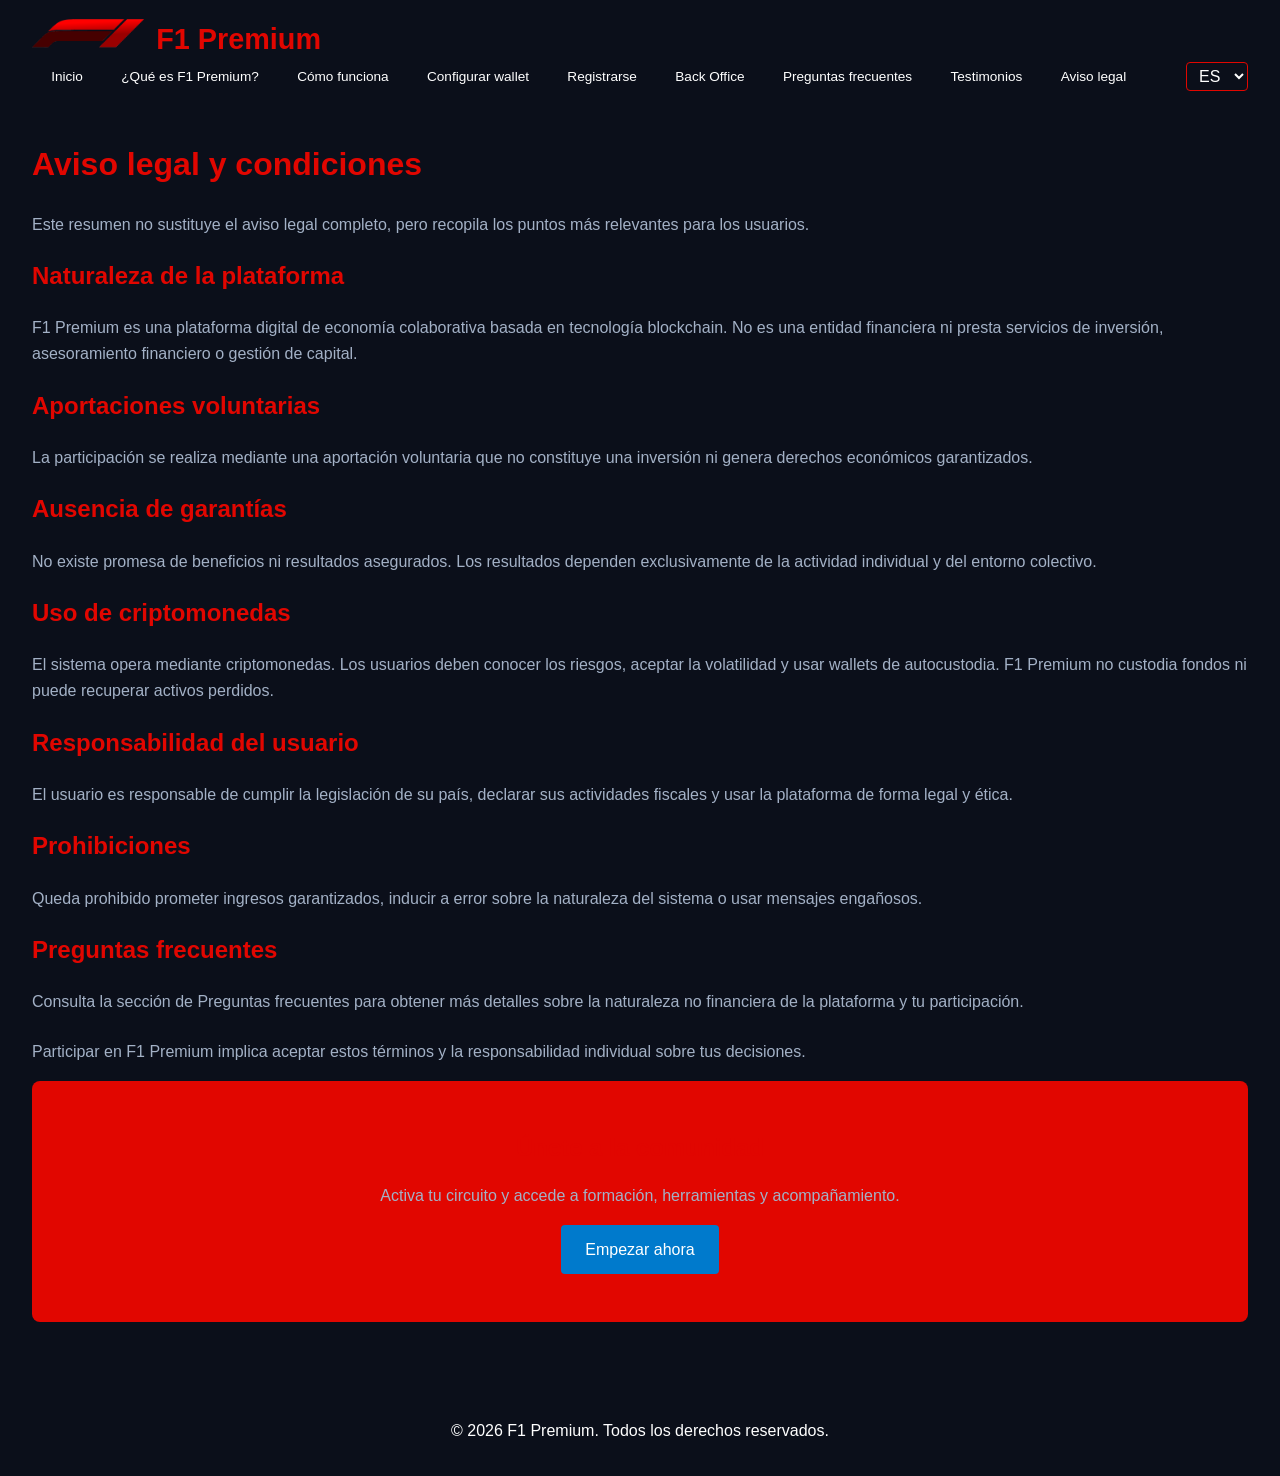
==== legal.html @ 17f2e111 "Add files via upload" ====
<!DOCTYPE html>
<html lang="es">
<head>
  <meta charset="UTF-8">
  <meta name="viewport" content="width=device-width, initial-scale=1.0">
  <title data-i18n="legal.title">Aviso legal y condiciones</title>
  <link rel="stylesheet" href="style.css">
</head>
<body>
  <header>
    <div class="logo">
      <img src="logo-f1.png" alt="F1 Premium" class="logo-img">
      <span class="logo-text">F1 Premium</span>
    </div>
    <nav>
      <ul>
        <li><a href="index.html" data-i18n="nav.home">Inicio</a></li>
        <li><a href="about.html" data-i18n="nav.about">¿Qué es F1 Premium?</a></li>
        <li><a href="how-it-works.html" data-i18n="nav.how">Cómo funciona</a></li>
        <li><a href="wallet.html" data-i18n="nav.wallet">Configurar wallet</a></li>
        <li><a href="register.html" data-i18n="nav.register">Registrarse</a></li>
        <li><a href="backoffice.html" data-i18n="nav.backoffice">Back Office</a></li>
        <li><a href="faq.html" data-i18n="nav.faq">Preguntas frecuentes</a></li>
        <li><a href="testimonials.html" data-i18n="nav.testimonials">Testimonios</a></li>
        <li><a href="legal.html" data-i18n="nav.legal">Aviso legal</a></li>
      </ul>
    </nav>
    <div class="language-selector">
      <select id="lang-select">
        <option value="es">ES</option>
        <option value="en">EN</option>
        <option value="fr">FR</option>
        <option value="de">DE</option>
        <option value="ar">AR</option>
        <option value="ro">RO</option>
      </select>
    </div>
  </header>

  <main class="content-page">
    <h1 data-i18n="legal.title"></h1>
    <p data-i18n="legal.intro"></p>

    <section>
      <h2 data-i18n="legal.item1.title"></h2>
      <p data-i18n="legal.item1.desc"></p>
    </section>
    <section>
      <h2 data-i18n="legal.item2.title"></h2>
      <p data-i18n="legal.item2.desc"></p>
    </section>
    <section>
      <h2 data-i18n="legal.item3.title"></h2>
      <p data-i18n="legal.item3.desc"></p>
    </section>
    <section>
      <h2 data-i18n="legal.item4.title"></h2>
      <p data-i18n="legal.item4.desc"></p>
    </section>
    <section>
      <h2 data-i18n="legal.item5.title"></h2>
      <p data-i18n="legal.item5.desc"></p>
    </section>
    <section>
      <h2 data-i18n="legal.item6.title"></h2>
      <p data-i18n="legal.item6.desc"></p>
    </section>
    <section>
      <h2 data-i18n="legal.item7.title"></h2>
      <p data-i18n="legal.item7.desc"></p>
    </section>
    <p data-i18n="legal.conclusion" style="margin-top: 1.5rem;"></p>

    <div class="cta">
      <h2 data-i18n="home.cta.title"></h2>
      <p data-i18n="home.cta.desc"></p>
      <div class="cta-buttons">
        <a href="register.html" data-i18n="home.cta.button"></a>
      </div>
    </div>
  </main>

  <footer>
    <p data-i18n="footer.text"></p>
  </footer>

  <script src="script.js"></script>
  <script src="romanian-fix.js"></script>
</body>
</html>
---- style.css ----
/*
  F1 Premium Website Stylesheet
  This stylesheet defines the visual appearance of the F1 Premium website.
  The design uses a sober, corporate palette with dark headers, light
  backgrounds for content, and accent colours for interactive elements.
*/

:root {
  /* F1 Premium brand colours */
  --primary-color: #e10600; /* F1 red for headings and call‑to‑action */
  --secondary-color: #007acc; /* bright blue accent used in diagrams */
  --background-dark: #0b0f1a; /* deep navy background for the entire site */
  --background-light: #141a2b; /* slightly lighter panels */
  --card-background: #1a2133; /* cards and content panels */
  --text-light: #ffffff; /* primary text colour on dark backgrounds */
  --text-muted: #a3b1c6; /* muted text for secondary content */
}

body {
  margin: 0;
  font-family: "Segoe UI", "Helvetica Neue", Arial, sans-serif;
  line-height: 1.6;
  background-color: var(--background-dark);
  color: var(--text-light);
}

header {
  background-color: var(--background-dark);
  color: var(--text-light);
  padding: 1rem 2rem;
  display: flex;
  justify-content: space-between;
  align-items: center;
  flex-wrap: wrap;
}

header .logo {
  display: flex;
  align-items: center;
  font-size: 1.8rem;
  font-weight: bold;
}

/* Logo text spacing */
.logo-text {
  margin-left: 0.25rem;
  /* Use the primary brand colour for the logo text */
  color: var(--primary-color);
}

/* About page sections */
.about-section {
  margin-bottom: 2.5rem;
}

.about-section h1,
.about-section h2 {
  margin-bottom: 1rem;
  color: var(--primary-color);
}

.about-section p {
  margin-bottom: 1rem;
  line-height: 1.5;
  color: var(--text-light);
}

.image-row {
  display: flex;
  flex-wrap: wrap;
  gap: 1rem;
  margin-top: 1rem;
}

.image-row figure {
  flex: 1 1 45%;
  display: flex;
  flex-direction: column;
  align-items: center;
  justify-content: center;
  text-align: center;
}

.image-row img {
  max-width: 100%;
  border-radius: 8px;
  box-shadow: 0 2px 6px rgba(0,0,0,0.5);
}

.image-row figcaption {
  margin-top: 0.5rem;
  font-size: 0.9rem;
 color: var(--text-muted);
}

/* Generic content sections for detailed pages */
.how-section,
.backoffice-section {
  margin-bottom: 2.5rem;
}

.how-section h2,
.backoffice-section h2 {
  color: var(--primary-color);
  margin-bottom: 1rem;
}

.how-section p,
.backoffice-section p {
  color: var(--text-muted);
  margin-bottom: 0.75rem;
  line-height: 1.5;
}

/* Detail lists for circuits or similar */
.circuits-detail,
.backoffice-sections {
  display: flex;
  flex-wrap: wrap;
  gap: 1.5rem;
}

.circuits-detail .circuit-detail {
  flex: 1 1 250px;
  background-color: var(--background-light);
  padding: 1rem;
  border-left: 4px solid var(--primary-color);
  border-radius: 6px;
}

.circuits-detail .circuit-detail h3 {
  margin-top: 0;
  margin-bottom: 0.5rem;
  color: var(--primary-color);
}

.backoffice-section img {
  width: 100%;
  border-radius: 8px;
  box-shadow: 0 2px 6px rgba(0,0,0,0.5);
  margin-top: 1rem;
}

/* Values list */
.values-list {
  list-style: disc inside;
  padding-left: 1rem;
}

.values-list li {
  margin-bottom: 0.5rem;
  color: var(--text-light);
}

/* Logo image styling */
.logo-img {
  height: 40px;
  margin-right: 0.5rem;
  vertical-align: middle;
}

nav ul {
  list-style: none;
  margin: 0;
  padding: 0;
  display: flex;
  flex-wrap: wrap;
}

nav li {
  /* Reduce horizontal margin to prevent wrapping of the last item */
  margin: 0 0.4rem;
}

nav a {
  color: var(--text-light);
  text-decoration: none;
  /* Slightly smaller font-size and padding to keep the menu on a single line */
  font-size: 0.85rem;
  padding: 0.4rem 0.4rem;
  transition: color 0.3s, background-color 0.3s;
}

nav a:hover {
  background-color: var(--primary-color);
  color: var(--text-light);
  border-radius: 4px;
}

/* Language selector */
.language-selector {
  margin-left: 1rem;
}

.language-selector select {
  background-color: var(--background-dark);
  color: var(--text-light);
  border: 1px solid var(--primary-color);
  padding: 0.25rem 0.5rem;
  font-size: 1rem;
  border-radius: 4px;
}

main {
  padding: 2rem;
}

/* Hero section */
.hero {
  background-color: var(--background-dark);
  color: var(--text-light);
  padding: 6rem 2rem;
  text-align: center;
  position: relative;
  overflow: hidden;
}

/* Hero background image overlay */
.hero::before {
  content: "";
  position: absolute;
  top: 0;
  left: 0;
  width: 100%;
  height: 100%;
  background-size: cover;
  background-position: center;
  opacity: 0.3;
  z-index: -1;
}

.hero h1 {
  font-size: 3rem;
  margin-bottom: 1rem;
  line-height: 1.2;
}

.hero p {
  font-size: 1.2rem;
  margin-bottom: 2rem;
  max-width: 800px;
  margin-left: auto;
  margin-right: auto;
}

.hero .buttons {
  display: flex;
  justify-content: center;
  flex-wrap: wrap;
  gap: 1rem;
}

.hero .buttons a {
  background-color: var(--primary-color);
  color: var(--text-light);
  padding: 0.75rem 1.5rem;
  border-radius: 4px;
  text-decoration: none;
  font-size: 1rem;
  transition: background-color 0.3s;
  border: none;
}

.hero .buttons a:hover {
  background-color: #b71c1c;
}

/* Features section */
.features {
  display: flex;
  flex-wrap: wrap;
  gap: 1.5rem;
  margin-top: 4rem;
  margin-bottom: 4rem;
}

.feature-card {
  flex: 1 1 250px;
  background-color: var(--card-background);
  border-radius: 8px;
  padding: 1.5rem;
  box-shadow: 0 2px 4px rgba(0, 0, 0, 0.5);
}

.feature-card h3 {
  margin-top: 0;
  color: var(--primary-color);
  margin-bottom: 0.5rem;
}

.feature-card p {
  margin: 0;
}

/* Circuits section */
.circuits {
  background-color: var(--card-background);
  padding: 2rem;
  border-radius: 8px;
  box-shadow: 0 2px 4px rgba(0, 0, 0, 0.5);
  margin-bottom: 4rem;
}

.circuits h2 {
  margin-top: 0;
  color: var(--primary-color);
}

.circuits .circuit-list {
  display: flex;
  flex-wrap: wrap;
  gap: 1.5rem;
  margin-top: 1rem;
}

.circuit-item {
  flex: 1 1 250px;
  background-color: var(--background-light);
  border-left: 4px solid var(--primary-color);
  padding: 1rem;
  border-radius: 4px;
}

.circuit-item h3 {
  margin-top: 0;
  color: var(--primary-color);
  margin-bottom: 0.5rem;
}

/* Call to action section */
.cta {
  background-color: var(--primary-color);
  color: var(--text-light);
  text-align: center;
  padding: 3rem 2rem;
  border-radius: 8px;
  margin-bottom: 2rem;
}

.cta h2 {
  margin-top: 0;
  margin-bottom: 1rem;
}

.cta p {
  margin-bottom: 2rem;
  max-width: 700px;
  margin-left: auto;
  margin-right: auto;
}

.cta .cta-buttons a {
  background-color: var(--secondary-color);
  color: var(--text-light);
  padding: 0.75rem 1.5rem;
  border-radius: 4px;
  text-decoration: none;
  margin: 0 0.5rem;
  display: inline-block;
  transition: background-color 0.3s;
  border: none;
}

.cta .cta-buttons a:hover {
  background-color: #005c99;
}

/* Footer */
footer {
  background-color: var(--background-dark);
  color: var(--text-light);
  text-align: center;
  padding: 1rem;
}

/* Content pages (generic styles) */
.content-page h1 {
  color: var(--primary-color);
  margin-top: 0;
}

.content-page h2 {
  color: var(--primary-color);
}

.content-page p, .content-page li {
  font-size: 1rem;
  margin-bottom: 1rem;
  color: var(--text-muted);
}

.content-page ul {
  padding-left: 1.2rem;
}

.faq-item {
  margin-bottom: 1rem;
}

.faq-item h3 {
  cursor: pointer;
  margin: 0;
  padding: 0.5rem;
  background-color: var(--background-light);
  border-left: 4px solid var(--primary-color);
  border-radius: 4px;
  color: var(--text-light);
}

.faq-item p {
  display: none;
  margin: 0.5rem 0 0.5rem 0;
  padding: 0.5rem;
  background-color: var(--background-light);
  border-radius: 4px;
  box-shadow: 0 1px 3px rgba(0,0,0,0.4);
  color: var(--text-muted);
}

/* Testimonials */
.testimonials {
  display: flex;
  flex-wrap: wrap;
  gap: 1.5rem;
  margin-top: 2rem;
}

.testimonial-card {
  flex: 1 1 300px;
  background-color: var(--card-background);
  padding: 1.5rem;
  border-radius: 8px;
  box-shadow: 0 2px 4px rgba(0,0,0,0.5);
}

.testimonial-card p {
  font-style: italic;
  margin-bottom: 0.5rem;
}

.testimonial-card .author {
  font-weight: bold;
  color: var(--primary-color);
}

/* Responsive adjustments */
@media (max-width: 768px) {
  nav ul {
    flex-direction: column;
    align-items: flex-start;
  }
  nav li {
    margin: 0.5rem 0;
  }
  .hero h1 {
    font-size: 2rem;
  }
  .hero p {
    font-size: 1rem;
  }
  .features, .circuits .circuit-list, .testimonials {
    flex-direction: column;
  }
}

/* ---------------------------------------------------------------------------
   Navigation adjustments
   To ensure long menu items like "Contacto" do not wrap onto a second line, we
   override the default spacing and font sizing for the navigation links here.
   These rules appear at the end of the stylesheet to take precedence over
   earlier definitions. */
header nav li {
  margin: 0 0.6rem;
}
header nav a {
  font-size: 0.85rem;
  padding: 0.4rem 0.6rem;
}

/* Caption styles for manual images in registration and wallet pages */
.image-caption {
  font-size: 0.8rem;
  color: var(--text-muted);
  margin-top: 0.3rem;
}
/* ==========================================
   WALLET MANUAL
========================================== */

.wallet-manual{
    max-width:1400px;
    margin:40px auto;
    display:flex;
    flex-direction:column;
    gap:40px;
}

.manual-page{
    width:100%;
    background-color:var(--card-background);
    padding:15px;
    border-radius:12px;
    box-shadow:0 4px 15px rgba(0,0,0,.35);
}

.manual-page img{
    width:100%;
    height:auto;
    display:block;
    border-radius:8px;
}

@media (max-width:768px){

    .wallet-manual{
        gap:20px;
        margin:20px auto;
    }

    .manual-page{
        padding:8px;
    }

    main{
        padding:1rem;
    }

}
/* Corrección definitiva del logo en cabecera */
header .logo img.logo-img {
  height: 40px !important;
  width: auto !important;
  max-width: 120px !important;
  object-fit: contain !important;
  display: inline-block !important;
}
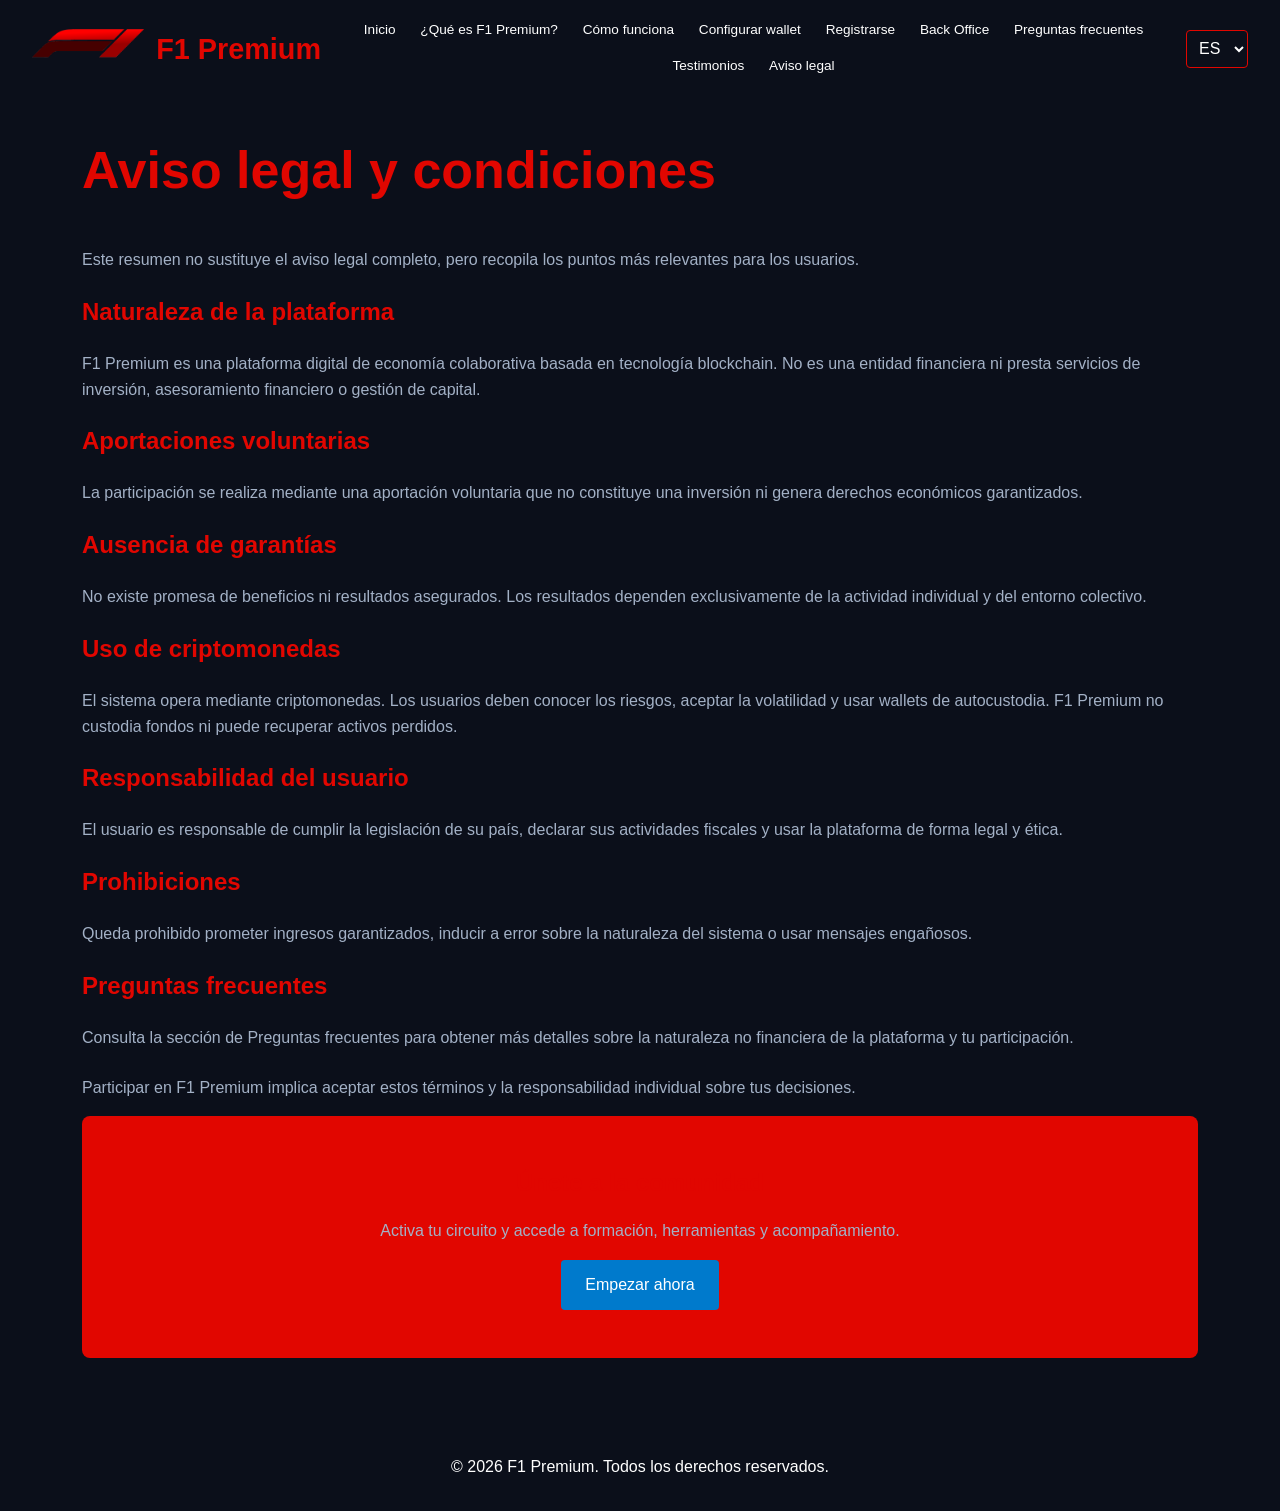
==== commit 28aa0705: "Add files via upload" ====
--- a/legal.html
+++ b/legal.html
@@ -1,90 +1,91 @@
-<!DOCTYPE html>
-<html lang="es">
-<head>
-  <meta charset="UTF-8">
-  <meta name="viewport" content="width=device-width, initial-scale=1.0">
-  <title data-i18n="legal.title">Aviso legal y condiciones</title>
-  <link rel="stylesheet" href="style.css">
-</head>
-<body>
-  <header>
-    <div class="logo">
-      <img src="logo-f1.png" alt="F1 Premium" class="logo-img">
-      <span class="logo-text">F1 Premium</span>
-    </div>
-    <nav>
-      <ul>
-        <li><a href="index.html" data-i18n="nav.home">Inicio</a></li>
-        <li><a href="about.html" data-i18n="nav.about">¿Qué es F1 Premium?</a></li>
-        <li><a href="how-it-works.html" data-i18n="nav.how">Cómo funciona</a></li>
-        <li><a href="wallet.html" data-i18n="nav.wallet">Configurar wallet</a></li>
-        <li><a href="register.html" data-i18n="nav.register">Registrarse</a></li>
-        <li><a href="backoffice.html" data-i18n="nav.backoffice">Back Office</a></li>
-        <li><a href="faq.html" data-i18n="nav.faq">Preguntas frecuentes</a></li>
-        <li><a href="testimonials.html" data-i18n="nav.testimonials">Testimonios</a></li>
-        <li><a href="legal.html" data-i18n="nav.legal">Aviso legal</a></li>
-      </ul>
-    </nav>
-    <div class="language-selector">
-      <select id="lang-select">
-        <option value="es">ES</option>
-        <option value="en">EN</option>
-        <option value="fr">FR</option>
-        <option value="de">DE</option>
-        <option value="ar">AR</option>
-        <option value="ro">RO</option>
-      </select>
-    </div>
-  </header>
-
-  <main class="content-page">
-    <h1 data-i18n="legal.title"></h1>
-    <p data-i18n="legal.intro"></p>
-
-    <section>
-      <h2 data-i18n="legal.item1.title"></h2>
-      <p data-i18n="legal.item1.desc"></p>
-    </section>
-    <section>
-      <h2 data-i18n="legal.item2.title"></h2>
-      <p data-i18n="legal.item2.desc"></p>
-    </section>
-    <section>
-      <h2 data-i18n="legal.item3.title"></h2>
-      <p data-i18n="legal.item3.desc"></p>
-    </section>
-    <section>
-      <h2 data-i18n="legal.item4.title"></h2>
-      <p data-i18n="legal.item4.desc"></p>
-    </section>
-    <section>
-      <h2 data-i18n="legal.item5.title"></h2>
-      <p data-i18n="legal.item5.desc"></p>
-    </section>
-    <section>
-      <h2 data-i18n="legal.item6.title"></h2>
-      <p data-i18n="legal.item6.desc"></p>
-    </section>
-    <section>
-      <h2 data-i18n="legal.item7.title"></h2>
-      <p data-i18n="legal.item7.desc"></p>
-    </section>
-    <p data-i18n="legal.conclusion" style="margin-top: 1.5rem;"></p>
-
-    <div class="cta">
-      <h2 data-i18n="home.cta.title"></h2>
-      <p data-i18n="home.cta.desc"></p>
-      <div class="cta-buttons">
-        <a href="register.html" data-i18n="home.cta.button"></a>
-      </div>
-    </div>
-  </main>
-
-  <footer>
-    <p data-i18n="footer.text"></p>
-  </footer>
-
-  <script src="script.js"></script>
-  <script src="romanian-fix.js"></script>
-</body>
-</html>+<!DOCTYPE html>
+<html lang="es">
+<head>
+  <meta charset="UTF-8">
+  <meta name="viewport" content="width=device-width, initial-scale=1.0">
+  <title data-i18n="legal.title">Aviso legal y condiciones</title>
+  <link rel="stylesheet" href="style.css">
+  <link rel="stylesheet" href="responsive.css">
+</head>
+<body>
+  <header>
+    <div class="logo">
+      <img src="logo-f1.png" alt="F1 Premium" class="logo-img">
+      <span class="logo-text">F1 Premium</span>
+    </div>
+    <nav>
+      <ul>
+        <li><a href="index.html" data-i18n="nav.home">Inicio</a></li>
+        <li><a href="about.html" data-i18n="nav.about">¿Qué es F1 Premium?</a></li>
+        <li><a href="how-it-works.html" data-i18n="nav.how">Cómo funciona</a></li>
+        <li><a href="wallet.html" data-i18n="nav.wallet">Configurar wallet</a></li>
+        <li><a href="register.html" data-i18n="nav.register">Registrarse</a></li>
+        <li><a href="backoffice.html" data-i18n="nav.backoffice">Back Office</a></li>
+        <li><a href="faq.html" data-i18n="nav.faq">Preguntas frecuentes</a></li>
+        <li><a href="testimonials.html" data-i18n="nav.testimonials">Testimonios</a></li>
+        <li><a href="legal.html" data-i18n="nav.legal">Aviso legal</a></li>
+      </ul>
+    </nav>
+    <div class="language-selector">
+      <select id="lang-select">
+        <option value="es">ES</option>
+        <option value="en">EN</option>
+        <option value="fr">FR</option>
+        <option value="de">DE</option>
+        <option value="ar">AR</option>
+        <option value="ro">RO</option>
+      </select>
+    </div>
+  </header>
+
+  <main class="content-page">
+    <h1 data-i18n="legal.title"></h1>
+    <p data-i18n="legal.intro"></p>
+
+    <section>
+      <h2 data-i18n="legal.item1.title"></h2>
+      <p data-i18n="legal.item1.desc"></p>
+    </section>
+    <section>
+      <h2 data-i18n="legal.item2.title"></h2>
+      <p data-i18n="legal.item2.desc"></p>
+    </section>
+    <section>
+      <h2 data-i18n="legal.item3.title"></h2>
+      <p data-i18n="legal.item3.desc"></p>
+    </section>
+    <section>
+      <h2 data-i18n="legal.item4.title"></h2>
+      <p data-i18n="legal.item4.desc"></p>
+    </section>
+    <section>
+      <h2 data-i18n="legal.item5.title"></h2>
+      <p data-i18n="legal.item5.desc"></p>
+    </section>
+    <section>
+      <h2 data-i18n="legal.item6.title"></h2>
+      <p data-i18n="legal.item6.desc"></p>
+    </section>
+    <section>
+      <h2 data-i18n="legal.item7.title"></h2>
+      <p data-i18n="legal.item7.desc"></p>
+    </section>
+    <p data-i18n="legal.conclusion" style="margin-top: 1.5rem;"></p>
+
+    <div class="cta">
+      <h2 data-i18n="home.cta.title"></h2>
+      <p data-i18n="home.cta.desc"></p>
+      <div class="cta-buttons">
+        <a href="register.html" data-i18n="home.cta.button"></a>
+      </div>
+    </div>
+  </main>
+
+  <footer>
+    <p data-i18n="footer.text"></p>
+  </footer>
+
+  <script src="script.js"></script>
+  <script src="romanian-fix.js"></script>
+</body>
+</html>
--- a/responsive.css
+++ b/responsive.css
@@ -0,0 +1,418 @@
+/*
+  F1 Premium responsive layer
+  This file is loaded after style.css on the main pages and corrects the layout
+  for desktop, tablet and mobile without changing the visual identity.
+*/
+
+*,
+*::before,
+*::after {
+  box-sizing: border-box;
+}
+
+html {
+  -webkit-text-size-adjust: 100%;
+  text-size-adjust: 100%;
+  overflow-x: hidden;
+}
+
+body {
+  overflow-x: hidden;
+  min-width: 0;
+}
+
+img,
+svg,
+video,
+canvas,
+iframe {
+  max-width: 100%;
+  height: auto;
+}
+
+img {
+  display: block;
+}
+
+a,
+button,
+select {
+  touch-action: manipulation;
+}
+
+/* Header and navigation */
+header {
+  gap: 1rem;
+  width: 100%;
+}
+
+header .logo {
+  min-width: 0;
+  flex: 0 0 auto;
+}
+
+.logo-text {
+  white-space: nowrap;
+}
+
+header nav {
+  flex: 1 1 720px;
+  min-width: 0;
+}
+
+header nav ul {
+  width: 100%;
+  justify-content: center;
+  align-items: center;
+  gap: 0.35rem;
+}
+
+header nav li {
+  margin: 0;
+}
+
+header nav a {
+  display: block;
+  white-space: nowrap;
+  line-height: 1.25;
+  border-radius: 6px;
+}
+
+.language-selector {
+  flex: 0 0 auto;
+  margin-left: 0;
+}
+
+.language-selector select {
+  min-height: 38px;
+}
+
+/* General page rhythm */
+main {
+  width: 100%;
+  max-width: 1480px;
+  margin-inline: auto;
+}
+
+.content-page {
+  max-width: 1180px;
+  margin-inline: auto;
+}
+
+.hero {
+  border-radius: 0 0 18px 18px;
+}
+
+.hero h1,
+.content-page h1 {
+  font-size: clamp(2rem, 5vw, 3.25rem);
+}
+
+.hero p,
+.content-page p,
+.content-page li {
+  overflow-wrap: anywhere;
+}
+
+.hero .buttons,
+.cta .cta-buttons {
+  display: flex;
+  justify-content: center;
+  align-items: center;
+  flex-wrap: wrap;
+  gap: 0.85rem;
+}
+
+.hero .buttons a,
+.cta .cta-buttons a {
+  min-height: 44px;
+  display: inline-flex;
+  align-items: center;
+  justify-content: center;
+  text-align: center;
+}
+
+.features,
+.circuits .circuit-list,
+.circuits-detail,
+.testimonials,
+.image-row {
+  display: grid;
+  grid-template-columns: repeat(auto-fit, minmax(min(100%, 260px), 1fr));
+  gap: 1.25rem;
+}
+
+.feature-card,
+.circuit-item,
+.circuits-detail .circuit-detail,
+.testimonial-card,
+.image-row figure {
+  min-width: 0;
+}
+
+.circuits,
+.cta,
+.feature-card,
+.testimonial-card,
+.circuit-item,
+.circuits-detail .circuit-detail,
+.faq-item h3,
+.faq-item p,
+.manual-page,
+.wallet-extra-captions {
+  overflow-wrap: anywhere;
+}
+
+/* Register and wallet pages */
+.register-steps {
+  display: flex;
+  flex-direction: column;
+  gap: 2rem;
+  width: 100%;
+}
+
+.register-step,
+.wallet-step {
+  display: grid;
+  grid-template-columns: minmax(280px, 0.95fr) minmax(280px, 1.05fr);
+  align-items: center;
+  gap: 1.5rem;
+  width: 100%;
+  margin-bottom: 0;
+}
+
+.register-step-image,
+.wallet-step-image,
+.register-step-content,
+.wallet-step-content {
+  min-width: 0;
+  max-width: 100%;
+}
+
+.register-step-image img,
+.wallet-step-image img {
+  width: 100%;
+  max-width: 680px;
+  height: auto;
+  margin-inline: auto;
+  border-radius: 12px;
+}
+
+.image-caption {
+  font-size: clamp(0.82rem, 2vw, 0.95rem);
+  color: var(--text-muted, #a3b1c6);
+  margin-top: 0.6rem;
+  line-height: 1.45;
+}
+
+.wallet-manual {
+  width: 100%;
+  max-width: 1320px;
+  margin: clamp(1.25rem, 4vw, 2.5rem) auto;
+  gap: clamp(1.25rem, 4vw, 2.5rem);
+}
+
+.manual-page {
+  width: 100%;
+  min-width: 0;
+}
+
+.manual-page img {
+  width: 100%;
+  height: auto;
+  object-fit: contain;
+}
+
+.wallet-extra-captions {
+  max-width: 100%;
+}
+
+.wallet-caption-list {
+  padding-left: 1.25rem;
+}
+
+html[lang="ar"] .wallet-caption-list,
+[dir="rtl"] .wallet-caption-list {
+  padding-left: 0;
+  padding-right: 1.25rem;
+}
+
+/* Tablet */
+@media (max-width: 1100px) {
+  header {
+    justify-content: center;
+    text-align: center;
+  }
+
+  header .logo {
+    flex-basis: 100%;
+    justify-content: center;
+  }
+
+  header nav {
+    flex-basis: 100%;
+    order: 3;
+  }
+
+  .language-selector {
+    order: 2;
+  }
+
+  header nav ul {
+    display: grid;
+    grid-template-columns: repeat(auto-fit, minmax(135px, 1fr));
+    gap: 0.45rem;
+  }
+
+  header nav a {
+    border: 1px solid rgba(255, 255, 255, 0.08);
+    background: rgba(255, 255, 255, 0.03);
+    padding: 0.55rem 0.65rem;
+    white-space: normal;
+  }
+
+  main {
+    padding: 1.5rem;
+  }
+
+  .hero {
+    padding: 4.5rem 1.5rem;
+  }
+}
+
+/* Mobile */
+@media (max-width: 768px) {
+  header {
+    padding: 0.9rem 0.85rem;
+    gap: 0.75rem;
+  }
+
+  header .logo {
+    font-size: 1.45rem;
+  }
+
+  header .logo img.logo-img {
+    height: 34px !important;
+    max-width: 96px !important;
+  }
+
+  header nav ul {
+    grid-template-columns: repeat(2, minmax(0, 1fr));
+  }
+
+  header nav a {
+    font-size: 0.82rem;
+    padding: 0.55rem 0.45rem;
+  }
+
+  .language-selector select {
+    font-size: 0.95rem;
+    padding: 0.35rem 0.6rem;
+  }
+
+  main,
+  .content-page {
+    padding: 1rem;
+  }
+
+  .hero {
+    padding: 3rem 1rem;
+    border-radius: 0 0 14px 14px;
+  }
+
+  .hero h1,
+  .content-page h1 {
+    line-height: 1.12;
+  }
+
+  .hero p {
+    font-size: 1rem;
+  }
+
+  .features,
+  .circuits .circuit-list,
+  .circuits-detail,
+  .testimonials,
+  .image-row {
+    grid-template-columns: 1fr;
+  }
+
+  .circuits,
+  .cta,
+  .feature-card,
+  .testimonial-card,
+  .manual-page {
+    padding: 1rem;
+    border-radius: 12px;
+  }
+
+  .cta {
+    padding: 2rem 1rem;
+  }
+
+  .hero .buttons a,
+  .cta .cta-buttons a {
+    width: 100%;
+    max-width: 420px;
+    margin: 0;
+  }
+
+  .register-step,
+  .wallet-step {
+    grid-template-columns: 1fr;
+    gap: 1rem;
+  }
+
+  .register-step-content,
+  .wallet-step-content {
+    text-align: left;
+  }
+
+  html[lang="ar"] .register-step-content,
+  html[lang="ar"] .wallet-step-content,
+  [dir="rtl"] .register-step-content,
+  [dir="rtl"] .wallet-step-content {
+    text-align: right;
+  }
+
+  .wallet-manual {
+    margin: 1rem auto;
+    gap: 1.25rem;
+  }
+
+  .wallet-extra-captions {
+    padding: 1rem;
+  }
+}
+
+/* Very small phones */
+@media (max-width: 420px) {
+  header nav ul {
+    grid-template-columns: 1fr;
+  }
+
+  header nav a {
+    font-size: 0.9rem;
+  }
+
+  .logo-text {
+    font-size: 1.25rem;
+  }
+
+  main,
+  .content-page {
+    padding: 0.75rem;
+  }
+
+  .hero {
+    padding: 2.35rem 0.75rem;
+  }
+
+  .circuits,
+  .cta,
+  .feature-card,
+  .testimonial-card,
+  .manual-page {
+    padding: 0.85rem;
+  }
+}
